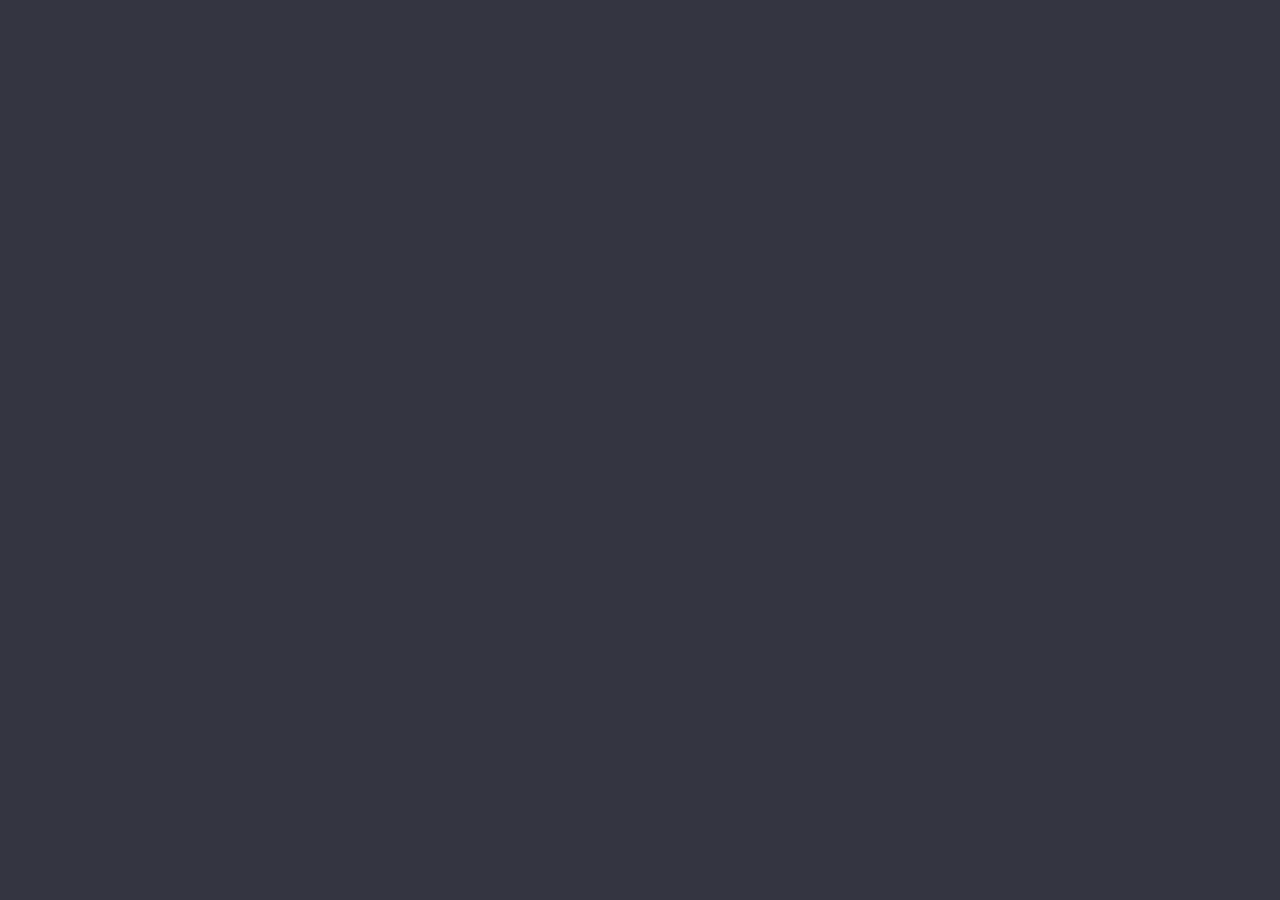
==== main.html @ 949f17f8 "Start project" ====
<!DOCTYPE html>
<html lang="pt-br">
<head>
    <meta charset="UTF-8">
    <meta name="viewport" content="width=device-width, initial-scale=1.0">
    <link rel="stylesheet" href="main.style.css">
    <title>ChatGPT</title>
</head>
<body>
    
</body>
</html>
---- main.style.css ----
@import url('https://fonts.googleapis.com/css2?family=Inter:wght@500&display=swap'); 

*{   margin: 0;
     padding: 0;
     box-sizing: border-box;
     background-color: #343541;
     font-family: 'Inter', sans-serif; 
}
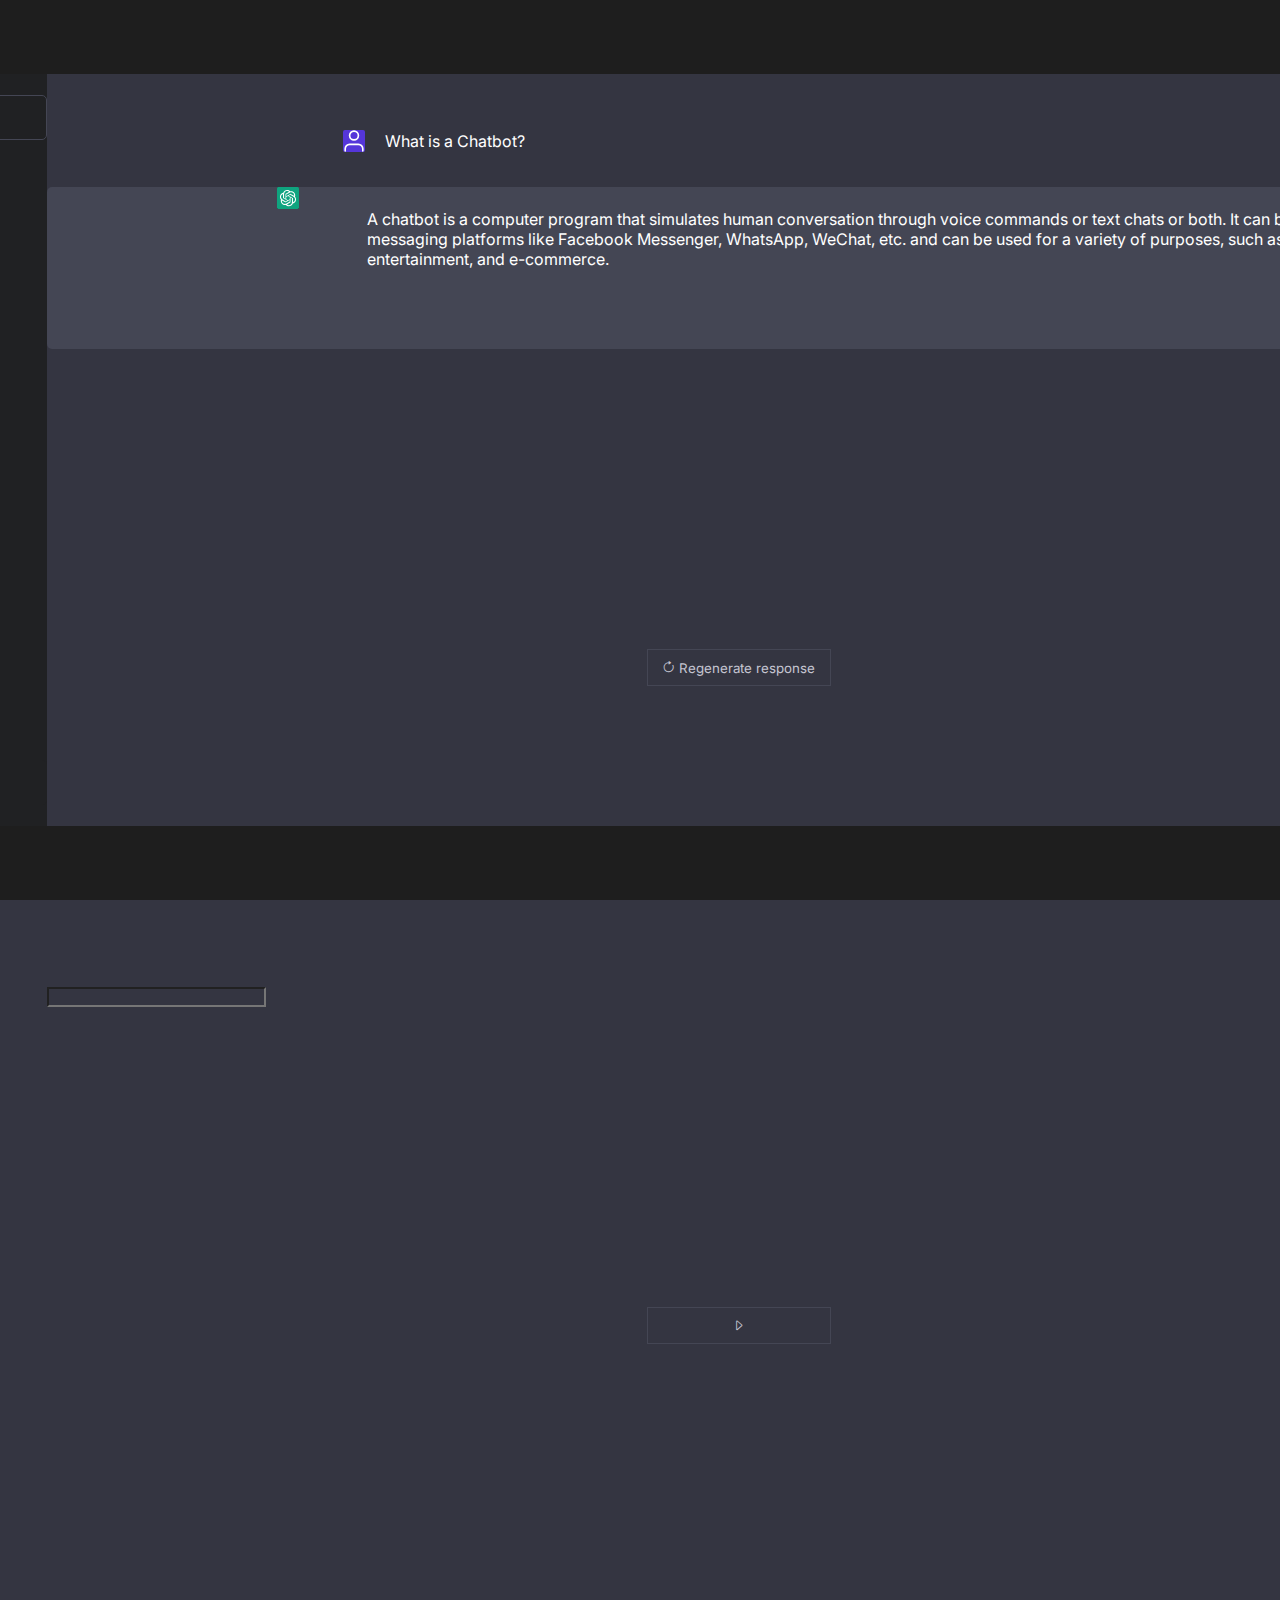
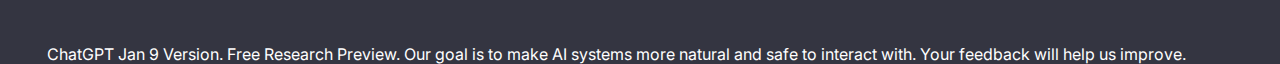
==== commit f04e4b06: "new commit" ====
--- a/main.html
+++ b/main.html
@@ -1,12 +1,57 @@
 <!DOCTYPE html>
 <html lang="pt-br">
+
 <head>
     <meta charset="UTF-8">
     <meta name="viewport" content="width=device-width, initial-scale=1.0">
     <link rel="stylesheet" href="main.style.css">
+    <link rel="stylesheet" href="https://cdn.jsdelivr.net/npm/bootstrap-icons@1.11.1/font/bootstrap-icons.css">
     <title>ChatGPT</title>
 </head>
+
 <body>
+    <div class="main">
+        <div class="left">
+            <button class="newchat">
+                <h1><i class="bi bi-plus"></i> New chat</h1>
+            </button>
+
+            <h2><i class="bi bi-chat-left"></i> Chatbot definition expl</h2>
+
+
+        </div>
+
+        <div class="right">
+            <div class="header">
+
+                <h1><img src="assents/user icon.svg" alt="user"> What is a Chatbot?</h1>
+
+            </div>
+
+            
+            <h2><img src="assents/Avatar ChatGPT.svg" alt="Avatar ChatGPT"> 
+                <p> A chatbot is a computer program that
+                simulates human conversation through voice commands or text chats or both. It can be integrated with
+                various messaging platforms like Facebook Messenger, WhatsApp, WeChat, etc. and can be used for a
+                variety of purposes, such as customer service, entertainment, and e-commerce. <img src="assents/Rating.svg" alt=""></p>
+            </h2>
+            
+            <button>
+                <p><i class="bi bi-arrow-clockwise"></i> Regenerate response</p>
+            </button>
+
+
+            <div class="field">
+                <input type="text">
+               <button><i class="bi bi-caret-right"></i></button>
+            </div>
     
+
+            <p>ChatGPT Jan 9 Version. Free Research Preview. Our goal is to make AI systems more natural and safe to interact with. Your feedback will help us improve.</p>
+
+        </div>
+    </div>
+
 </body>
+
 </html>--- a/main.style.css
+++ b/main.style.css
@@ -1,4 +1,5 @@
 @import url('https://fonts.googleapis.com/css2?family=Inter:wght@500&display=swap'); 
+
 
 *{   margin: 0;
      padding: 0;
@@ -6,3 +7,147 @@
      background-color: #343541;
      font-family: 'Inter', sans-serif; 
 } 
+
+.main{
+    
+     width: 100vw;
+     height: 100vh;
+     display: flex;
+     justify-content: center;
+     align-items: center;
+     background: #1E1E1E;
+ }
+ 
+ .left{
+ 
+     width:329px;
+     height:752px;
+     display: flex;
+     justify-content: center;
+     align-items: center;
+     flex-direction: column;
+     background-color: #202123;
+     color: #ffffff;
+ }
+
+ .newchat{
+      width: 244px;
+      height: 45px;
+      margin-bottom: 620px;
+      border-radius: 5px;
+      background-color: #202123;
+      border: #444654 1px solid;
+      cursor: pointer;
+      
+ }
+ 
+ .newchat h1{
+      font-size: medium;
+      color: #ffffff;
+      background-color: #202123;
+      font-weight: normal;
+ }
+
+ .newchat i{
+      background-color: #202123;
+ }
+
+h2{
+     width: 244px;
+     height: 45px;
+     font-size: medium;
+     font-weight: normal;
+     border-radius: 5px;
+     background-color: #202123  
+ }
+
+ .right{
+    
+     width: 1432px;
+     height: 752px;
+     color: #ffffff;
+     background-color: #343541;
+     
+ }
+
+ .header h1{
+
+     width: 484px;
+     height: 33px;
+     display: inline-flex;
+     margin-top: 50px;
+     margin-left: 30px;
+     justify-content: center;
+     align-items: center;
+     font-size: medium;
+     font-weight: normal;
+
+ }
+
+ .header img{
+      margin: 20px;
+      border-radius: 2px;
+      background-color: #5536DA;
+      
+ }
+ 
+
+ .right h2{
+
+     margin-top: 30px;
+     width: 1431px;
+     height: 162px;
+     background-color: #444654;
+     display: flex;
+     flex-direction: column;
+ }
+
+.right h2 p{
+     background-color: #444654;
+     display: inline-flex;
+     justify-content: center;
+     align-items: center;
+     flex-direction: column;
+     margin-left: 320px;
+}
+
+.right h2 p img{
+     background-color: #444654;
+     display: inline-flex;
+     justify-content: center;
+     align-items: center;
+     flex-direction: column;
+     margin-left: 1000px;
+     width: 41px;
+     height: 14px;
+}
+
+ .right img{
+      width: 22px;
+      height: 22px;
+      margin-left: 230px;
+     
+      display: inline-flex;
+      justify-content: center;
+      align-items: center;
+ }
+
+ .right button{
+
+     width: 184px;
+     height: 37px;
+     margin: 300px;
+     margin-left: 600px;
+     display: flex;
+     justify-content: center;
+     align-items: center;
+     flex-direction: column;
+     background-color: #343541;
+     border: #444654 1px solid;
+     color: #C5C5D1;
+     cursor: pointer;
+ } 
+
+ .right input{
+
+ }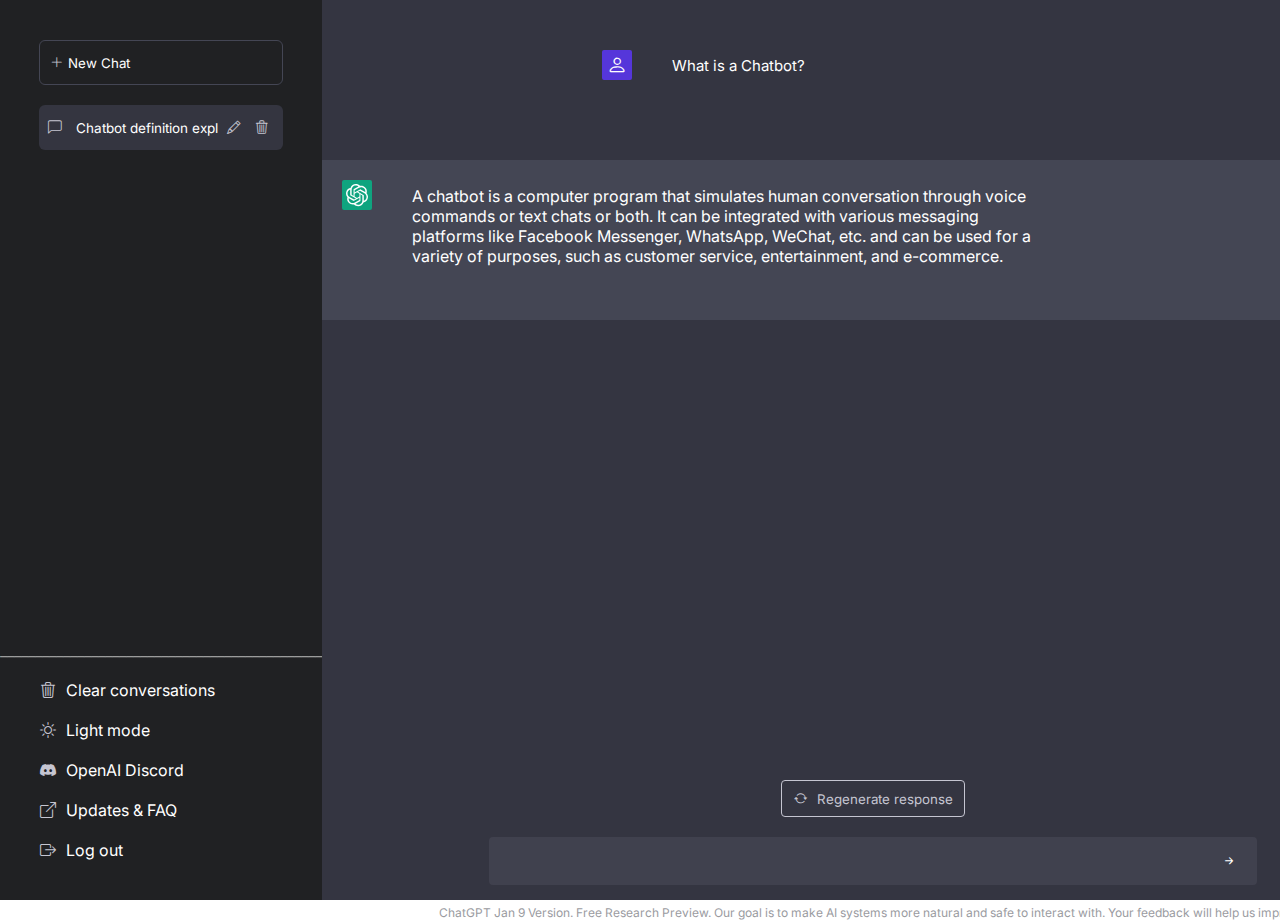
==== commit 8213570d: "Feature: HTML and CSS" ====
--- a/main.html
+++ b/main.html
@@ -4,52 +4,59 @@
 <head>
     <meta charset="UTF-8">
     <meta name="viewport" content="width=device-width, initial-scale=1.0">
-    <link rel="stylesheet" href="main.style.css">
+    <title>Main UI</title>
+    <link rel="stylesheet" href="style-main.css">
     <link rel="stylesheet" href="https://cdn.jsdelivr.net/npm/bootstrap-icons@1.11.1/font/bootstrap-icons.css">
-    <title>ChatGPT</title>
 </head>
 
 <body>
-    <div class="main">
-        <div class="left">
-            <button class="newchat">
-                <h1><i class="bi bi-plus"></i> New chat</h1>
-            </button>
-
-            <h2><i class="bi bi-chat-left"></i> Chatbot definition expl</h2>
-
-
+    <div class="left">
+        <button class="new-chat"><i class="bi bi-plus-lg"></i> New Chat</button>
+        <div class="text-box">
+            <i class="bi bi-chat-left"></i>
+            <p>Chatbot definition expl</p>
+            <i class="bi bi-pencil"></i>
+            <i class="bi bi-trash3"></i>
         </div>
 
-        <div class="right">
-            <div class="header">
+        <div class="icons-left">
+            <p>______________________________________________</p>
+            <a href="#"><i class="bi bi-trash3"></i>Clear conversations</a>
+            <a href="#"><i class="bi bi-brightness-high"></i>Light mode</a>
+            <a href="#"><i class="bi bi-discord"></i>OpenAI Discord</a>
+            <a href="#"><i class="bi bi-box-arrow-up-right"></i>Updates & FAQ</a>
+            <a href="#"><i class="bi bi-box-arrow-right"></i>Log out</a>
+        </div>
+    </div>
 
-                <h1><img src="assents/user icon.svg" alt="user"> What is a Chatbot?</h1>
+    <div class="right">
 
+        <div class="question"><i class="bi bi-person"></i>What is a Chatbot?</div>
+
+        <div class="answer">
+            <img src="assents/Avatar ChatGPT.svg" alt="avatar ChatGPT">
+            <div class="text">A chatbot is a computer program that simulates human conversation through voice commands
+                or text chats or both. It can be integrated with various messaging platforms like Facebook Messenger,
+                WhatsApp, WeChat, etc. and can be used for a variety of purposes, such as customer service,
+                entertainment, and e-commerce.
+            </div>
+            <div class="rating">
+                <img src="assents/Rating.svg" alt="rating">
+            </div>
+        </div> 
+
+        <div class="bottom">
+            <button class="regenerate"><i class="bi bi-arrow-repeat"></i>Regenerate response</button>
+
+            <div class="fild">
+                <input type="text">
+                <i class="bi bi-arrow-right-short"></i>
             </div>
 
-            
-            <h2><img src="assents/Avatar ChatGPT.svg" alt="Avatar ChatGPT"> 
-                <p> A chatbot is a computer program that
-                simulates human conversation through voice commands or text chats or both. It can be integrated with
-                various messaging platforms like Facebook Messenger, WhatsApp, WeChat, etc. and can be used for a
-                variety of purposes, such as customer service, entertainment, and e-commerce. <img src="assents/Rating.svg" alt=""></p>
-            </h2>
-            
-            <button>
-                <p><i class="bi bi-arrow-clockwise"></i> Regenerate response</p>
-            </button>
+            <p>ChatGPT Jan 9 Version. Free Research Preview. Our goal is to make AI systems more natural and safe to
+                interact with. Your feedback will help us improve.</p>
+        </div>
 
-
-            <div class="field">
-                <input type="text">
-               <button><i class="bi bi-caret-right"></i></button>
-            </div>
-    
-
-            <p>ChatGPT Jan 9 Version. Free Research Preview. Our goal is to make AI systems more natural and safe to interact with. Your feedback will help us improve.</p>
-
-        </div>
     </div>
 
 </body>
--- a/style-main.css
+++ b/style-main.css
@@ -0,0 +1,200 @@
+@import url('https://fonts.googleapis.com/css2?family=Inter:wght@100;200;300;400;500;600;700;800;900&display=swap');
+
+* {
+    font-family: 'Inter', sans-serif;
+    margin: 0;
+    padding: 0;
+    box-sizing: border-box;
+}
+
+body{
+    width: 100vw;
+    height: 100vh;;
+    display: flex;
+    align-items: center;
+}
+
+.left{
+    display: flex;
+    flex-direction: column;
+    height: 100vh;
+    width: 361px;
+    justify-content: left;
+    background-color: #202123;
+    align-items: center;
+
+}
+
+.left .new-chat{
+    display: flex;
+    width: 244px;
+    height: 45px;
+    color: white;
+    border: 1px solid #444654;
+    border-radius: 6px;
+    background-color: #202123;
+    justify-content: start;
+    padding-left: 10px;
+    align-items: center;
+    margin-top: 40px;
+    cursor: pointer;
+}
+
+.left .text-box{
+    display: flex;
+    margin-top: 20px;
+    align-items: center;
+    justify-content: space-evenly;
+    background-color: #343540;
+    color: white;
+    border-radius: 6px;
+    width: 244px;
+    height: 45px;
+    font-size: 13.5px;
+}
+
+.left i{
+    color: #C5C5D1;
+    cursor: pointer;
+    margin-right: 5px;
+}
+
+.left .icons-left p{
+    color: rgb(156, 156, 156); 
+    margin-bottom: 20px; 
+}
+
+.left .icons-left{
+    margin-top: 490px;
+    display: flex;
+    flex-direction: column; 
+    
+}
+
+.left a i{
+    margin-right: 10px;
+}
+
+.left a{
+    text-decoration: none;
+    margin-bottom: 20px;
+    color: white;
+    margin-left: 40px;
+}
+
+.right{
+    height: 100vh;
+    width: 100vw;
+    background-color: #343541;
+    display: flex;
+    flex-direction: column;
+    justify-content: right;
+}
+
+.right .question{
+    display: flex;
+    align-items: center;
+    justify-content: start;
+    color: white;
+    font-size: 15px;
+    margin-top: 50px;
+    margin-left: 280px;
+}
+
+.right .question i{
+    color: white;
+    background-color: #5536DA;
+    width: 30px;
+    height: 30px;
+    border-radius: 2px;
+    justify-content: center;
+    display: flex;
+    align-items: center;
+    margin-right: 40px;
+    font-size: 20px;
+}
+
+.right .answer{
+    background-color: #444654;
+    margin-top: 80px;
+    display: flex;
+    padding: 20px;
+    justify-content: center;
+    align-items: center;
+    color: white;
+    height: 162px;
+    
+}
+
+.right .answer .like{
+    color: white;
+}
+
+.right .answer img{
+    padding-right: 40px;
+    margin-bottom: 90px;
+}
+
+.right .text{
+    width: 628px;
+    height: 108px;
+    margin-right: 280px;
+    display: flex;
+    justify-content: center;
+}
+
+.right .bottom{
+    display: flex;
+    flex-direction: column;
+    justify-content: end;
+    align-items: center;
+    margin-top: 460px;
+    position: relative;
+}
+
+.right .bottom p{
+    color: #9A9B9F;
+    font-size: 12px;
+}
+
+.regenerate{
+    border-radius: 4px;
+    width: 184px;
+    height: 37px;
+    border: 1px solid #C5C5D1;
+    background-color: #343541;
+    color: #C5C5D1;
+    cursor: pointer;
+}
+
+.regenerate i{
+    margin-right: 10px;
+
+}
+
+.fild{
+    position: relative;
+    display: flex;
+    align-items: flex-end;
+    justify-content: center;
+    flex-direction: column;
+}
+
+.right .bottom input{
+    width: 768px;
+    height: 48px;
+    border-radius: 4px;
+    background-color: #40414E;
+    text-decoration: none;
+    margin-top: 20px;
+    margin-bottom: 20px;
+    border: none;
+
+    
+}
+
+.fild i{
+    color: white;
+    position: absolute;
+    margin-right: 20px;
+}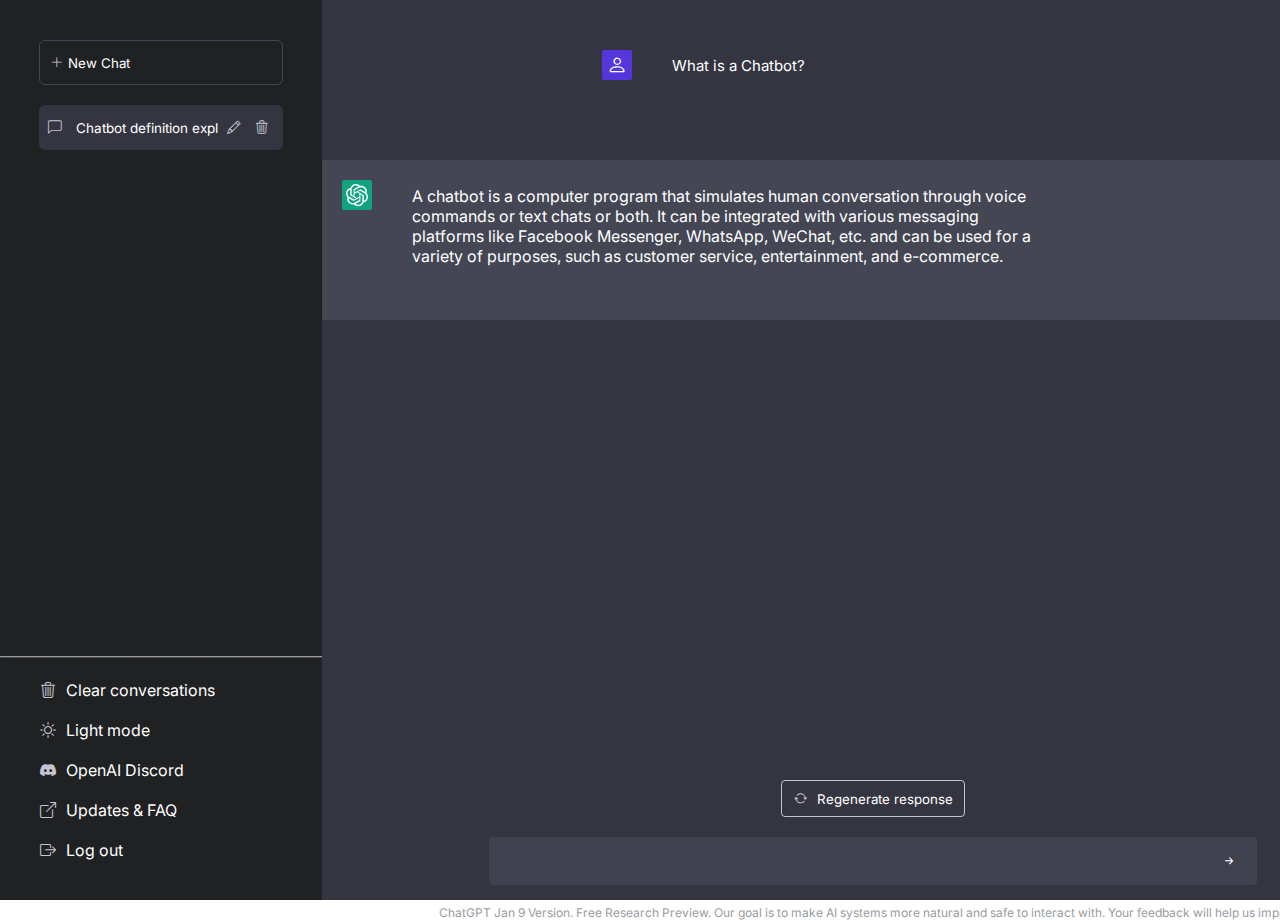
==== commit 3e17e0a4: "Feature: HTML & CSS" ====
--- a/main.html
+++ b/main.html
@@ -46,7 +46,7 @@
         </div> 
 
         <div class="bottom">
-            <button class="regenerate"><i class="bi bi-arrow-repeat"></i>Regenerate response</button>
+            <button class="regenerate"><i class="bi bi-arrow-repeat"></i><a href="start.screens.html">Regenerate response</a></button>
 
             <div class="fild">
                 <input type="text">
--- a/style-main.css
+++ b/style-main.css
@@ -165,6 +165,11 @@
     background-color: #343541;
     color: #C5C5D1;
     cursor: pointer;
+}
+
+.regenerate a{
+    color: #ffff;
+    text-decoration: none;
 }
 
 .regenerate i{
